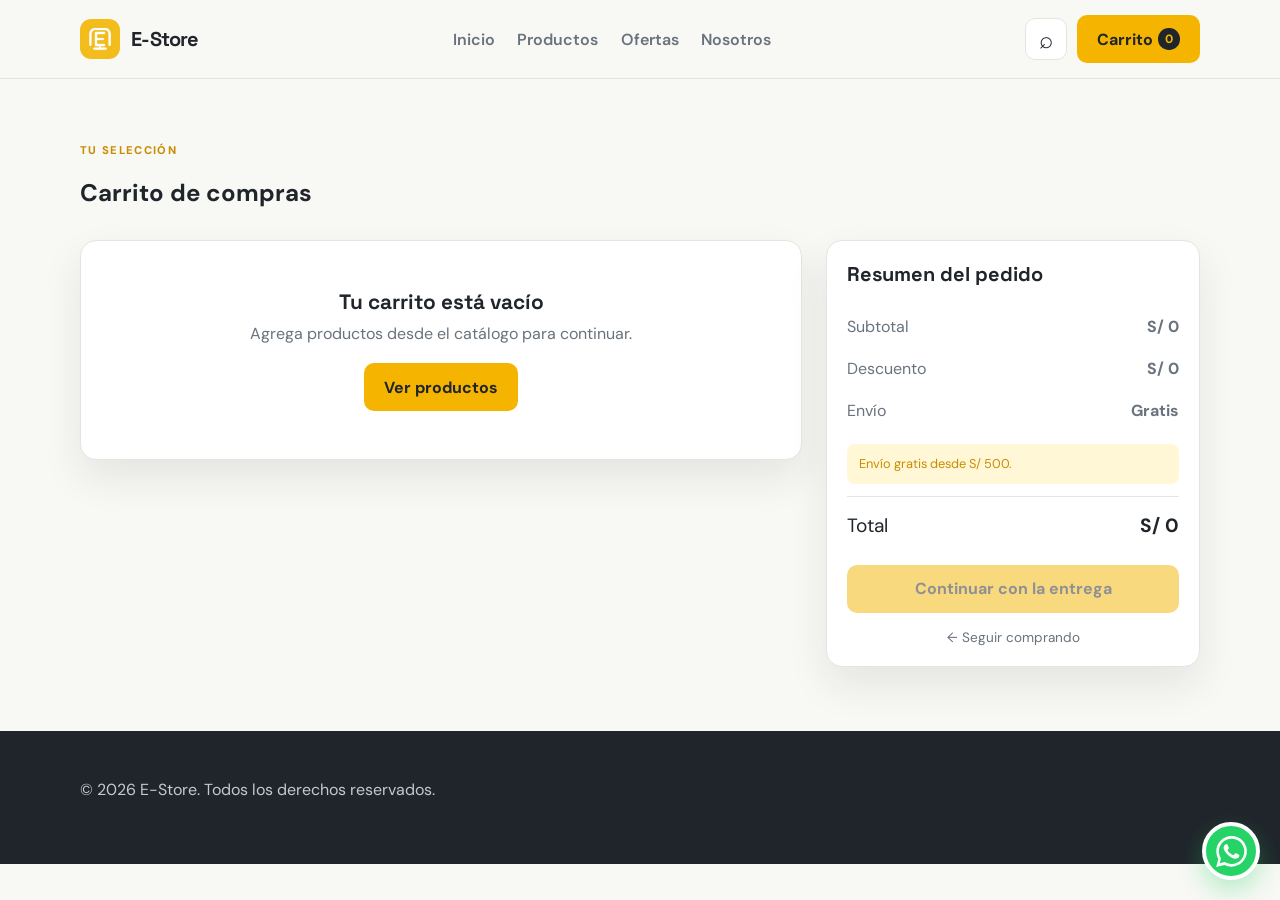
==== carrito.html @ dcfaab3a "Primera subida del proyecto ≈" ====
<!DOCTYPE html>
<html lang="es">
<head>
  <meta charset="UTF-8">
  <meta name="viewport" content="width=device-width, initial-scale=1.0">
  <title>Carrito | E-Store</title>
  <link rel="stylesheet" href="styles/styles.css">
</head>
<body>
  <header class="site-header">
    <div class="container nav">
      <a class="brand" href="index.html"><img src="assets/logo.jpg" alt="Logo de E-Store"><span>E-Store</span></a>
      <nav class="menu">
        <a href="index.html">Inicio</a><a href="productos.html">Productos</a><a href="ofertas.html">Ofertas</a><a href="nosotros.html">Nosotros</a>
      </nav>
      <div class="nav-actions">
        <a class="icon-button" href="productos.html#buscador" aria-label="Buscar productos">⌕</a>
        <a class="btn btn-primary cart-button is-active" href="carrito.html">Carrito <span>0</span></a>
      </div>
    </div>
  </header>

  <main class="page-content">
    <section class="container">
      <p class="eyebrow">Tu selección</p>
      <h1>Carrito de compras</h1>
      <div class="cart-layout">
        <div class="cart-items" id="cart-items"></div>
        <aside class="order-summary">
          <h2>Resumen del pedido</h2>
          <div class="summary-line"><span>Subtotal</span><strong id="cart-subtotal">S/ 0</strong></div>
          <div class="summary-line"><span>Descuento</span><strong id="cart-discount">S/ 0</strong></div>
          <div class="summary-line"><span>Envío</span><strong id="cart-shipping">S/ 15</strong></div>
          <p class="shipping-note">Envío gratis desde S/ 500.</p>
          <div class="summary-total"><span>Total</span><strong id="cart-total">S/ 15</strong></div>
          <a class="btn btn-primary checkout-button" id="checkout-link" href="entrega.html">Continuar con la entrega</a>
          <a class="back-link" href="productos.html">← Seguir comprando</a>
        </aside>
      </div>
    </section>
  </main>

  <footer class="site-footer"><div class="container"><p>© 2026 E-Store. Todos los derechos reservados.</p></div></footer>
  <script src="scripts/carrito.js"></script>
  <script src="scripts/whatsapp.js"></script>
</body>
</html>
---- styles/styles.css ----
@import url('https://fonts.googleapis.com/css2?family=DM+Sans:wght@400;500;600;700&family=Space+Grotesk:wght@500;600;700&display=swap');

:root { --yellow: #f5b400; --yellow-dark: #c98d00; --yellow-light: #fff7d6; --ink: #20252b; --muted: #69727d; --paper: #f8f8f5; --white: #fff; --line: #e5e5df; --shadow: 0 18px 40px rgba(32,37,43,.09); }
* { box-sizing: border-box; }
html { scroll-behavior: smooth; }
body { margin: 0; color: var(--ink); background: var(--paper); font-family: 'DM Sans', sans-serif; }
img { max-width: 100%; display: block; }
a { color: inherit; text-decoration: none; }
button { font: inherit; }
.container { width: min(1120px, calc(100% - 2rem)); margin: 0 auto; }
.site-header { position: sticky; top: 0; z-index: 20; background: rgba(248,248,245,.94); backdrop-filter: blur(12px); border-bottom: 1px solid var(--line); }
.nav { display: flex; align-items: center; justify-content: space-between; gap: 1rem; min-height: 78px; }
.brand { display: inline-flex; align-items: center; gap: .7rem; font-family: 'Space Grotesk', sans-serif; font-size: 1.25rem; font-weight: 700; letter-spacing: -.04em; }
.brand img { width: 40px; height: 40px; border-radius: 11px; object-fit: cover; }
.menu { display: flex; align-items: center; gap: 1.4rem; }
.menu a { color: var(--muted); font-weight: 600; transition: color .2s ease; }
.menu a:hover, .menu a.is-active { color: var(--ink); }
.nav-actions { display: flex; align-items: center; gap: .6rem; }
.icon-button { display: grid; width: 42px; height: 42px; place-items: center; border: 1px solid var(--line); border-radius: 10px; background: var(--white); color: var(--ink); font-size: 1.5rem; cursor: pointer; }
.btn { display: inline-flex; align-items: center; justify-content: center; border: 0; border-radius: 10px; padding: .85rem 1.25rem; font-weight: 700; cursor: pointer; transition: transform .2s ease, background .2s ease; }
.btn:hover { transform: translateY(-2px); }
.btn-primary { background: var(--yellow); color: var(--ink); }
.btn-primary:hover { background: var(--yellow-dark); }
.btn-secondary { border: 1px solid var(--line); background: var(--white); color: var(--ink); }
.cart-button span { display: inline-grid; min-width: 1.35rem; min-height: 1.35rem; margin-left: .35rem; place-items: center; border-radius: 50%; background: var(--ink); color: var(--yellow); font-size: .75rem; }
.hero { padding: 4.5rem 0 3rem; background: radial-gradient(circle at 78% 15%, rgba(245,180,0,.16), transparent 28%), var(--paper); }
.hero__grid { display: grid; grid-template-columns: 1.05fr .95fr; align-items: center; gap: 3rem; }
.eyebrow { margin: 0 0 .8rem; color: var(--yellow-dark); text-transform: uppercase; letter-spacing: .12em; font-size: .7rem; font-weight: 800; }
.hero h1 { max-width: 650px; margin: 0; font-family: 'Space Grotesk', sans-serif; font-size: clamp(2.8rem, 6vw, 5.2rem); line-height: 1.02; letter-spacing: -.05em; }
.hero h1 em { color: var(--yellow-dark); font-style: normal; }
.lead { max-width: 580px; margin: 1.1rem 0 0; color: var(--muted); font-size: 1.1rem; line-height: 1.7; }
.hero__actions { display: flex; flex-wrap: wrap; gap: .8rem; margin-top: 1.6rem; }
.hero__stats { display: flex; flex-wrap: wrap; gap: 1.5rem; padding: 0; margin: 2rem 0 0; list-style: none; }
.hero__stats li { display: flex; flex-direction: column; gap: .2rem; min-width: 110px; }
.hero__stats strong { font-size: 1.2rem; }
.hero__stats span { color: var(--muted); font-size: .85rem; }
.hero__visual { position: relative; padding: .65rem; border: 1px solid var(--line); border-radius: 18px; background: var(--ink); box-shadow: var(--shadow); transform: rotate(1.5deg); }
.hero__visual img { width: 100%; min-height: 310px; object-fit: cover; border-radius: 12px; }
.hero__label, .hero__caption { position: absolute; z-index: 1; }
.hero__label { top: 1.3rem; left: 1.3rem; padding: .45rem .7rem; border-radius: 999px; background: var(--yellow); color: var(--ink); font-size: .72rem; font-weight: 700; }
.hero__caption { right: 1.3rem; bottom: 1.3rem; display: grid; gap: .2rem; padding: .8rem 1rem; border-radius: 10px; background: rgba(32,37,43,.9); color: var(--white); }
.hero__caption span { color: var(--yellow); font-size: .8rem; }
.volume-discounts { display: grid; grid-template-columns: 1.2fr 2fr auto; align-items: center; gap: 1.5rem; margin-top: 1rem; padding: 1.4rem 1.5rem; border: 1px solid var(--line); border-radius: 16px; background: var(--yellow-light); }
.volume-discounts__intro h2 { margin: 0 0 .35rem; font-family: 'Space Grotesk', sans-serif; font-size: 1.45rem; }
.volume-discounts__intro p:last-child { max-width: 390px; margin: 0; color: var(--muted); line-height: 1.5; font-size: .9rem; }
.volume-discounts__rates { display: grid; grid-template-columns: repeat(5, minmax(70px, 1fr)); gap: .55rem; }
.volume-discounts__rates div { display: grid; gap: .15rem; padding: .75rem .55rem; border: 1px solid rgba(201,141,0,.28); border-radius: 10px; background: var(--white); text-align: center; }
.volume-discounts__rates strong { color: var(--yellow-dark); font-family: 'Space Grotesk', sans-serif; font-size: 1.35rem; }
.volume-discounts__rates span { color: var(--muted); font-size: .68rem; }
.categories, .products { padding: 2rem 0; }
.section-heading { margin-bottom: 1.5rem; }
.section-heading h2 { margin: 0; font-family: 'Space Grotesk', sans-serif; font-size: clamp(2rem, 4vw, 2.5rem); }
.category-bar { display: flex; gap: .65rem; overflow-x: auto; padding: .35rem 0 1rem; scrollbar-width: thin; }
.category-bar a { flex: 0 0 auto; padding: .75rem 1rem; border: 1px solid var(--line); border-radius: 999px; background: var(--white); color: var(--muted); font-size: .9rem; font-weight: 600; transition: .2s ease; }
.category-bar a:hover { border-color: var(--yellow); color: var(--ink); transform: translateY(-2px); }
.category-bar a.is-selected { border-color: var(--yellow); background: var(--yellow-light); color: var(--ink); }
.catalog-toolbar { display: flex; align-items: center; gap: .8rem; margin: 1.8rem 0 .7rem; }
.search-box { display: flex; flex: 1; align-items: center; gap: .6rem; padding: 0 .95rem; border: 1px solid var(--line); border-radius: 10px; background: var(--white); color: var(--muted); }
.search-box input { width: 100%; padding: .9rem 0; border: 0; outline: 0; background: transparent; color: var(--ink); font: inherit; }
.select-box { display: flex; align-items: center; gap: .6rem; padding: .25rem .7rem .25rem .9rem; border: 1px solid var(--line); border-radius: 10px; background: var(--white); color: var(--muted); font-size: .85rem; }
.select-box select { padding: .65rem 0; border: 0; outline: 0; background: var(--white); color: var(--ink); font: inherit; font-weight: 600; }
.catalog-status { min-height: 1.3rem; margin: 0 0 1rem; color: var(--muted); font-size: .9rem; }
.stock { font-size: .76rem; font-weight: 700; white-space: nowrap; }
.stock-good { color: #18744d; }
.stock-medium { color: #b47600; }
.stock-low { color: #c85328; }
.product-card[hidden] { display: none; }
.product-grid { display: grid; grid-template-columns: repeat(3, minmax(0, 1fr)); gap: 1.25rem; }
.product-card { position: relative; overflow: hidden; border: 1px solid var(--line); border-radius: 16px; background: var(--white); box-shadow: var(--shadow); transition: transform .2s ease, box-shadow .2s ease; }
.product-card:hover { transform: translateY(-5px); box-shadow: 0 20px 34px rgba(32,37,43,.14); }
.product-card img { width: 100%; height: 220px; object-fit: cover; background: var(--yellow-light); }
.product-card__content { padding: 1.1rem 1rem 1.3rem; }
.product-card__content h3 { min-height: 2.9rem; margin: 0; font-size: 1.15rem; }
.product-card__content p { margin: .5rem 0 1rem; color: var(--muted); line-height: 1.55; }
.product-meta { display: flex; flex-wrap: wrap; align-items: center; justify-content: space-between; gap: .75rem; }
.product-meta strong { font-size: 1.2rem; }
.product-meta span { color: #e6a400; letter-spacing: .08em; }
.product-button { width: 100%; margin-top: 1rem; padding: .72rem 1rem; font-size: .85rem; }
.badge { position: absolute; top: 1rem; left: 1rem; z-index: 1; padding: .45rem .7rem; border-radius: 999px; background: #e4f5ec; color: #18744d; font-size: .76rem; font-weight: 700; }
.badge-sale { background: #fff0e9; color: #c85328; }
.promo { margin: 1rem auto 3rem; padding: 2.5rem; border-radius: 18px; background: var(--ink); color: var(--white); box-shadow: var(--shadow); }
.promo__content { max-width: 620px; }
.promo h2 { margin: 0 0 .75rem; font-family: 'Space Grotesk', sans-serif; font-size: clamp(2rem, 4vw, 3rem); }
.promo p { margin: 0 0 1.25rem; color: rgba(255,255,255,.72); }
.page-content { padding: 4rem 0; }
.product-detail__back { margin: 0 0 1.5rem; text-align: left; }
.product-detail__grid { display: grid; grid-template-columns: minmax(0, 1fr) minmax(0, 1fr); gap: 3rem; align-items: center; }
.product-detail__visual { overflow: hidden; min-height: 390px; border-radius: 18px; background: var(--yellow-light); box-shadow: var(--shadow); }
.product-detail__visual img { width: 100%; height: 390px; object-fit: cover; }
.product-detail__content h1 { margin: 0; font-family: 'Space Grotesk', sans-serif; font-size: clamp(2rem, 4vw, 3.6rem); line-height: 1.05; }
.product-detail__brand { margin: .8rem 0; color: var(--muted); font-weight: 700; }
.product-detail__description { max-width: 560px; margin: 1rem 0; color: var(--muted); font-size: 1.05rem; line-height: 1.7; }
.product-detail__price { display: block; margin: 1.3rem 0 .75rem; font-family: 'Space Grotesk', sans-serif; font-size: 1.8rem; }
.product-detail__discount { width: fit-content; margin-bottom: 1.25rem; padding: .65rem .8rem; border-radius: 9px; background: var(--yellow-light); color: var(--yellow-dark); font-size: .85rem; font-weight: 700; }
.discount-detail { margin-top: 3rem; padding: 1.5rem; border-radius: 16px; background: var(--ink); color: var(--white); }
.discount-detail h2 { margin: 0 0 .5rem; font-family: 'Space Grotesk', sans-serif; }
.discount-detail > p:not(.eyebrow) { margin: 0 0 1rem; color: rgba(255,255,255,.72); }
.discount-detail__rates { display: flex; flex-wrap: wrap; gap: .65rem; }
.discount-detail__rates span { padding: .6rem .75rem; border: 1px solid rgba(255,255,255,.2); border-radius: 8px; color: rgba(255,255,255,.78); font-size: .85rem; }
.discount-detail__rates strong { margin-left: .35rem; color: var(--yellow); }
.related-products { padding: 3rem 0 1rem; }
.product-detail-link { display: block; margin-top: .7rem; color: var(--yellow-dark); font-size: .85rem; font-weight: 700; text-align: center; }
.cart-layout, .delivery-layout { display: grid; grid-template-columns: minmax(0, 1.45fr) minmax(280px, .75fr); gap: 1.5rem; margin-top: 2rem; align-items: start; }
.cart-items, .delivery-form, .order-summary { border: 1px solid var(--line); border-radius: 16px; background: var(--white); box-shadow: var(--shadow); }
.cart-item { display: grid; grid-template-columns: 86px 1fr auto auto auto; gap: 1rem; align-items: center; padding: 1rem; border-bottom: 1px solid var(--line); }
.cart-item:last-child { border-bottom: 0; }
.cart-item img { width: 86px; height: 86px; border-radius: 10px; object-fit: cover; background: var(--yellow-light); }
.cart-item__info h2 { margin: 0 0 .35rem; font-size: 1rem; }
.cart-item__info p { margin: 0 0 .35rem; color: var(--muted); font-size: .85rem; }
.cart-item__total { white-space: nowrap; }
.quantity-control { display: flex; align-items: center; gap: .7rem; padding: .35rem; border: 1px solid var(--line); border-radius: 8px; }
.quantity-control button { width: 25px; height: 25px; border: 0; border-radius: 6px; background: var(--yellow-light); color: var(--ink); cursor: pointer; font-weight: 700; }
.remove-button { border: 0; background: transparent; color: #c85328; cursor: pointer; font-size: .8rem; }
.order-summary { padding: 1.25rem; }
.order-summary h2 { margin: 0 0 1.2rem; font-family: 'Space Grotesk', sans-serif; font-size: 1.25rem; }
.summary-line, .summary-total { display: flex; justify-content: space-between; gap: 1rem; padding: .65rem 0; }
.summary-line { color: var(--muted); }
.summary-total { margin-top: .5rem; padding-top: 1rem; border-top: 1px solid var(--line); font-size: 1.2rem; }
.shipping-note { padding: .7rem; border-radius: 8px; background: var(--yellow-light); color: var(--yellow-dark); font-size: .8rem; }
.checkout-button { width: 100%; margin-top: 1rem; }
.checkout-button.is-disabled { opacity: .5; pointer-events: none; }
.back-link { display: block; margin-top: 1rem; color: var(--muted); text-align: center; font-size: .85rem; }
.empty-cart { padding: 3rem 1rem; text-align: center; }
.empty-cart strong { font-family: 'Space Grotesk', sans-serif; font-size: 1.3rem; }
.empty-cart p { margin: .5rem 0 1.2rem; color: var(--muted); }
.delivery-form { padding: 1.5rem; }
.delivery-form fieldset { padding: 0 0 1.35rem; margin: 0 0 1.35rem; border: 0; border-bottom: 1px solid var(--line); }
.delivery-form legend { margin-bottom: 1rem; font-family: 'Space Grotesk', sans-serif; font-weight: 700; }
.form-grid { display: grid; grid-template-columns: 1fr 1fr; gap: 1rem; }
.delivery-form label { display: grid; gap: .4rem; color: var(--muted); font-size: .85rem; font-weight: 600; }
.delivery-form input { width: 100%; padding: .8rem; border: 1px solid var(--line); border-radius: 8px; outline-color: var(--yellow); color: var(--ink); font: inherit; }
.form-wide { grid-column: 1 / -1; }
.schedule-options { display: grid; grid-template-columns: repeat(3, 1fr); gap: .7rem; }
.schedule-options label { position: relative; display: block; }
.schedule-options input { position: absolute; opacity: 0; }
.schedule-options span { display: block; padding: .85rem; border: 1px solid var(--line); border-radius: 9px; color: var(--ink); text-align: center; font-size: .8rem; cursor: pointer; }
.schedule-options input:checked + span { border-color: var(--yellow); background: var(--yellow-light); }
.schedule-options strong { display: block; font-size: .75rem; }
.form-success { display: none; margin: 1rem 0 0; color: #18744d; font-size: .9rem; }
.form-success.is-visible { display: block; }
.delivery-item { display: flex; justify-content: space-between; gap: .7rem; margin: 0; padding: .6rem 0; border-bottom: 1px solid var(--line); color: var(--muted); font-size: .82rem; }
.delivery-item strong { color: var(--ink); white-space: nowrap; }
.empty-summary { color: var(--muted); font-size: .85rem; }
.quantity-modal[hidden] { display: none; }
.quantity-modal { position: fixed; inset: 0; z-index: 50; display: grid; place-items: center; padding: 1rem; }
.quantity-modal__backdrop { position: absolute; inset: 0; background: rgba(32,37,43,.58); }
.quantity-modal__dialog { position: relative; width: min(420px, 100%); padding: 1.5rem; border: 1px solid var(--line); border-radius: 16px; background: var(--white); box-shadow: 0 24px 60px rgba(32,37,43,.24); }
.quantity-modal__close { position: absolute; top: .75rem; right: .85rem; width: 2rem; height: 2rem; border: 0; border-radius: 50%; background: var(--yellow-light); color: var(--ink); font-size: 1.4rem; line-height: 1; cursor: pointer; }
.quantity-modal__dialog h2 { margin: 0; padding-right: 2rem; font-family: 'Space Grotesk', sans-serif; font-size: 1.5rem; }
.quantity-modal__product { margin: .5rem 0 1.25rem; color: var(--muted); font-weight: 600; }
.quantity-modal__label { display: block; margin-bottom: .4rem; color: var(--muted); font-size: .85rem; font-weight: 700; }
.quantity-modal__dialog input { width: 100%; padding: .85rem; border: 1px solid var(--line); border-radius: 8px; outline-color: var(--yellow); color: var(--ink); font: inherit; }
.quantity-modal__stock { margin: .5rem 0 0; color: var(--muted); font-size: .8rem; }
.quantity-modal__actions { display: flex; justify-content: flex-end; gap: .7rem; margin-top: 1.3rem; }
.quantity-modal__actions .btn { padding: .7rem 1rem; }
.old-price { color: var(--muted); text-decoration: line-through; }
.site-footer { padding: 2rem 0 3rem; background: var(--ink); color: rgba(255,255,255,.75); }
.footer-grid { display: grid; grid-template-columns: 1.2fr .8fr .9fr; gap: 2rem; }
.brand--footer { color: var(--white); margin-bottom: .75rem; }
.site-footer h4 { margin: 0 0 .9rem; color: var(--white); }
.site-footer ul { display: grid; gap: .5rem; padding: 0; margin: 0; list-style: none; }
.site-footer a { color: rgba(255,255,255,.75); }
.whatsapp-advisor { position: fixed; right: 1.25rem; bottom: 1.25rem; z-index: 30; display: flex; align-items: center; gap: .7rem; color: #fff; }
.whatsapp-advisor__label { padding: .65rem .8rem; border-radius: 9px; background: var(--ink); box-shadow: 0 8px 22px rgba(32,37,43,.18); font-size: .8rem; font-weight: 700; opacity: 0; transform: translateX(.5rem); transition: opacity .2s ease, transform .2s ease; }
.whatsapp-advisor:hover .whatsapp-advisor__label, .whatsapp-advisor:focus-visible .whatsapp-advisor__label { opacity: 1; transform: translateX(0); }
.whatsapp-advisor__icon { display: grid; width: 58px; height: 58px; place-items: center; border: 4px solid var(--white); border-radius: 50%; background: #25d366; box-shadow: 0 10px 24px rgba(37,211,102,.32); transition: transform .2s ease; }
.whatsapp-advisor:hover .whatsapp-advisor__icon { transform: scale(1.08); }
.whatsapp-advisor__icon svg { width: 31px; height: 31px; fill: #fff; }
@media (max-width: 1100px) { .product-grid { grid-template-columns: repeat(2, minmax(0, 1fr)); } .catalog-toolbar { flex-wrap: wrap; } .catalog-toolbar .search-box { flex: 1 1 100%; } }
@media (max-width: 900px) { .hero__grid { grid-template-columns: 1fr; } .volume-discounts { grid-template-columns: 1fr; } .volume-discounts__intro p:last-child { max-width: none; } .volume-discounts__rates { max-width: 620px; } .product-detail__grid { grid-template-columns: 1fr; gap: 1.5rem; } .product-detail__visual, .product-detail__visual img { min-height: 260px; height: 260px; } .footer-grid { grid-template-columns: 1.2fr .8fr; } .cart-layout, .delivery-layout { grid-template-columns: 1fr; } }
@media (max-width: 680px) { .nav { min-height: 68px; flex-wrap: wrap; padding: .65rem 0; } .brand { font-size: 1.1rem; } .nav-actions { margin-left: auto; } .menu { order: 3; width: 100%; justify-content: flex-start; gap: 1rem; overflow-x: auto; padding-bottom: .2rem; } .menu a { flex: 0 0 auto; font-size: .82rem; } .cart-button { padding: .75rem .8rem; } .product-grid, .footer-grid { grid-template-columns: 1fr; } .hero { padding-top: 3rem; } .hero h1 { font-size: clamp(2.35rem, 12vw, 3.6rem); } .hero__visual { transform: none; } .hero__visual img { min-height: 220px; } .promo { padding: 1.7rem; } .volume-discounts { padding: 1.1rem; } .volume-discounts__rates { grid-template-columns: repeat(2, minmax(0, 1fr)); } .catalog-toolbar { align-items: stretch; flex-direction: column; } .select-box { justify-content: space-between; } .product-detail__content h1 { font-size: 2.2rem; } .discount-detail { padding: 1.2rem; } .cart-item { grid-template-columns: 64px 1fr auto; gap: .65rem; padding: .8rem; } .cart-item img { width: 64px; height: 64px; } .cart-item__total { grid-column: 2; } .remove-button { grid-column: 3; grid-row: 2; } .quantity-control { grid-column: 1 / -1; justify-content: center; } .form-grid, .schedule-options { grid-template-columns: 1fr; } .form-wide { grid-column: auto; } .quantity-modal__actions { flex-direction: column-reverse; } .quantity-modal__actions .btn { width: 100%; } .whatsapp-advisor { right: .8rem; bottom: .8rem; } .whatsapp-advisor__label { display: none; } }
@media (max-width: 380px) { .container { width: min(100% - 1rem, 1120px); } .brand span { display: none; } .nav-actions .icon-button { display: none; } .hero__actions .btn { width: 100%; } .volume-discounts__rates { grid-template-columns: 1fr; } .product-card__content { padding: 1rem .8rem 1.1rem; } }
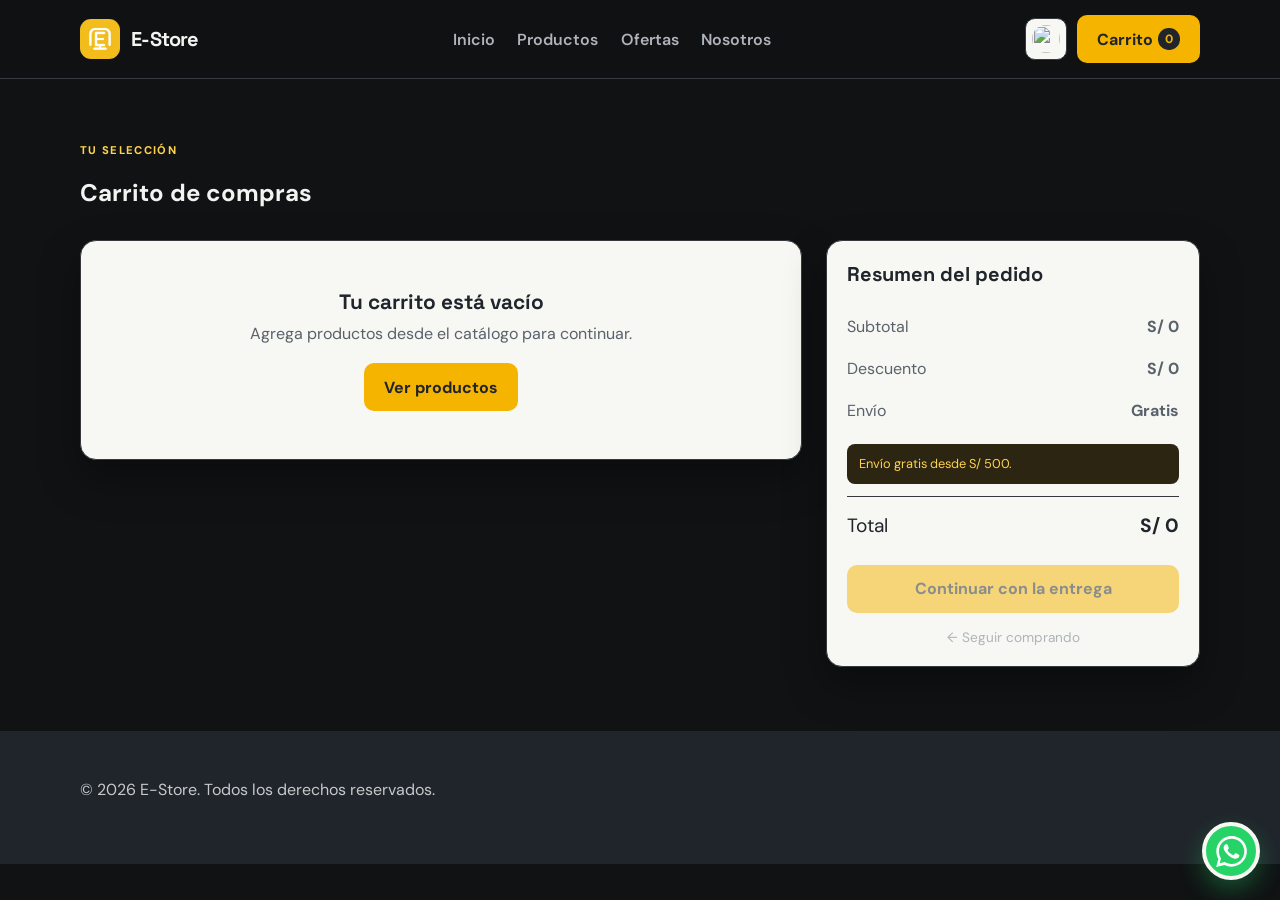
==== commit f9a8a5fe: "nuevo diseño inicio" ====
--- a/carrito.html
+++ b/carrito.html
@@ -14,7 +14,7 @@
         <a href="index.html">Inicio</a><a href="productos.html">Productos</a><a href="ofertas.html">Ofertas</a><a href="nosotros.html">Nosotros</a>
       </nav>
       <div class="nav-actions">
-        <a class="icon-button" href="productos.html#buscador" aria-label="Buscar productos">⌕</a>
+        <button class="icon-button" type="button" data-header-search-toggle aria-label="Buscar productos" aria-expanded="false">⌕</button>
         <a class="btn btn-primary cart-button is-active" href="carrito.html">Carrito <span>0</span></a>
       </div>
     </div>
@@ -42,6 +42,8 @@
 
   <footer class="site-footer"><div class="container"><p>© 2026 E-Store. Todos los derechos reservados.</p></div></footer>
   <script src="scripts/carrito.js"></script>
+  <script src="scripts/product-images.js"></script>
+  <script src="scripts/header-search.js"></script>
   <script src="scripts/whatsapp.js"></script>
 </body>
 </html>
--- a/styles/styles.css
+++ b/styles/styles.css
@@ -1,22 +1,48 @@
 @import url('https://fonts.googleapis.com/css2?family=DM+Sans:wght@400;500;600;700&family=Space+Grotesk:wght@500;600;700&display=swap');
 
-:root { --yellow: #f5b400; --yellow-dark: #c98d00; --yellow-light: #fff7d6; --ink: #20252b; --muted: #69727d; --paper: #f8f8f5; --white: #fff; --line: #e5e5df; --shadow: 0 18px 40px rgba(32,37,43,.09); }
+@property --shade-radius {
+	syntax: '<length>';
+	inherits: false;
+	initial-value: 0px;
+}
+
+:root { --yellow: #f5b400; --yellow-dark: #ffd24d; --yellow-contrast: #805b00; --yellow-light: #2b2511; --ink: #20252b; --text: #f3f4f1; --muted: #aeb4ba; --paper: #101214; --surface: #1b1e22; --white: #f7f7f3; --line: #363a40; --shadow: 0 18px 40px rgba(0,0,0,.34); }
 * { box-sizing: border-box; }
 html { scroll-behavior: smooth; }
-body { margin: 0; color: var(--ink); background: var(--paper); font-family: 'DM Sans', sans-serif; }
+body { margin: 0; color: var(--text); background: var(--paper); font-family: 'DM Sans', sans-serif; }
 img { max-width: 100%; display: block; }
 a { color: inherit; text-decoration: none; }
 button { font: inherit; }
 .container { width: min(1120px, calc(100% - 2rem)); margin: 0 auto; }
-.site-header { position: sticky; top: 0; z-index: 20; background: rgba(248,248,245,.94); backdrop-filter: blur(12px); border-bottom: 1px solid var(--line); }
+.site-header { position: sticky; top: 0; z-index: 20; background: rgba(16,18,20,.94); backdrop-filter: blur(12px); border-bottom: 1px solid var(--line); }
 .nav { display: flex; align-items: center; justify-content: space-between; gap: 1rem; min-height: 78px; }
 .brand { display: inline-flex; align-items: center; gap: .7rem; font-family: 'Space Grotesk', sans-serif; font-size: 1.25rem; font-weight: 700; letter-spacing: -.04em; }
 .brand img { width: 40px; height: 40px; border-radius: 11px; object-fit: cover; }
 .menu { display: flex; align-items: center; gap: 1.4rem; }
 .menu a { color: var(--muted); font-weight: 600; transition: color .2s ease; }
-.menu a:hover, .menu a.is-active { color: var(--ink); }
-.nav-actions { display: flex; align-items: center; gap: .6rem; }
+.menu a:hover, .menu a.is-active { color: var(--text); }
+.nav-actions { position: relative; display: flex; align-items: center; gap: .6rem; }
 .icon-button { display: grid; width: 42px; height: 42px; place-items: center; border: 1px solid var(--line); border-radius: 10px; background: var(--white); color: var(--ink); font-size: 1.5rem; cursor: pointer; }
+.icon-button img { width: 28px; height: 28px; border-radius: 50%; object-fit: cover; }
+.icon-button:hover { border-color: var(--yellow); background: var(--yellow); }
+.header-search { position: absolute; top: calc(100% + .7rem); right: 0; z-index: 40; display: grid; gap: .65rem; width: min(420px, calc(100vw - 2rem)); padding: .8rem; border: 1px solid var(--line); border-radius: 12px; background: var(--surface); color: var(--text); box-shadow: 0 18px 44px rgba(0,0,0,.45); }
+.header-search[hidden] { display: none; }
+.header-search__top { display: flex; align-items: center; gap: .5rem; }
+.header-search__field { display: flex; flex: 1; align-items: center; gap: .55rem; min-width: 0; padding: 0 .75rem; border: 1px solid var(--line); border-radius: 8px; background: var(--white); color: #59616a; }
+.header-search-icon { width: 28px; height: 28px; flex: 0 0 auto; border-radius: 50%; object-fit: cover; }
+.header-search-icon--field { width: 23px; height: 23px; }
+.header-search__input { width: 100%; min-width: 0; padding: .75rem 0; border: 0; outline: 0; background: transparent; color: var(--ink); font: inherit; }
+.header-search__input:focus-visible { outline: 0; }
+.header-search__close { width: 36px; height: 36px; border: 1px solid var(--line); border-radius: 8px; background: transparent; color: var(--text); font-size: 1.4rem; line-height: 1; cursor: pointer; }
+.header-search__close:hover { border-color: var(--yellow); color: var(--yellow-dark); }
+.header-search__results { display: grid; gap: .25rem; max-height: min(60vh, 28rem); overflow-y: auto; }
+.header-search__message { margin: 0; padding: .75rem .5rem; color: var(--muted); font-size: .85rem; }
+.header-search__result { display: grid; grid-template-columns: 56px minmax(0, 1fr); align-items: center; gap: .7rem; min-width: 0; padding: .45rem; border-radius: 8px; color: var(--text); transition: background .15s ease; }
+.header-search__result:hover, .header-search__result:focus-visible { outline: 0; background: var(--yellow-light); }
+.header-search__result img { width: 56px; height: 48px; border-radius: 6px; background: var(--white); object-fit: contain; }
+.header-search__result-info { display: grid; gap: .2rem; min-width: 0; }
+.header-search__result-info strong { overflow: hidden; font-size: .85rem; text-overflow: ellipsis; white-space: nowrap; }
+.header-search__result-info > span { color: var(--muted); font-size: .75rem; }
 .btn { display: inline-flex; align-items: center; justify-content: center; border: 0; border-radius: 10px; padding: .85rem 1.25rem; font-weight: 700; cursor: pointer; transition: transform .2s ease, background .2s ease; }
 .btn:hover { transform: translateY(-2px); }
 .btn-primary { background: var(--yellow); color: var(--ink); }
@@ -34,47 +60,52 @@
 .hero__stats li { display: flex; flex-direction: column; gap: .2rem; min-width: 110px; }
 .hero__stats strong { font-size: 1.2rem; }
 .hero__stats span { color: var(--muted); font-size: .85rem; }
-.hero__visual { position: relative; padding: .65rem; border: 1px solid var(--line); border-radius: 18px; background: var(--ink); box-shadow: var(--shadow); transform: rotate(1.5deg); }
+.hero__visual { position: relative; padding: .65rem; border: 1px solid var(--line); border-radius: 18px; background: var(--surface); box-shadow: var(--shadow); transform: rotate(1.5deg); }
 .hero__visual img { width: 100%; min-height: 310px; object-fit: cover; border-radius: 12px; }
 .hero__label, .hero__caption { position: absolute; z-index: 1; }
 .hero__label { top: 1.3rem; left: 1.3rem; padding: .45rem .7rem; border-radius: 999px; background: var(--yellow); color: var(--ink); font-size: .72rem; font-weight: 700; }
-.hero__caption { right: 1.3rem; bottom: 1.3rem; display: grid; gap: .2rem; padding: .8rem 1rem; border-radius: 10px; background: rgba(32,37,43,.9); color: var(--white); }
+.hero__caption { right: 1.3rem; bottom: 1.3rem; display: grid; gap: .2rem; padding: .8rem 1rem; border-radius: 10px; background: rgba(16,18,20,.94); color: var(--white); }
 .hero__caption span { color: var(--yellow); font-size: .8rem; }
-.volume-discounts { display: grid; grid-template-columns: 1.2fr 2fr auto; align-items: center; gap: 1.5rem; margin-top: 1rem; padding: 1.4rem 1.5rem; border: 1px solid var(--line); border-radius: 16px; background: var(--yellow-light); }
+.volume-discounts { position: relative; isolation: isolate; display: grid; grid-template-columns: 1.2fr 2fr auto; align-items: center; gap: 1.5rem; margin-top: 1rem; padding: 1.4rem 1.5rem; border: 1px solid var(--line); border-radius: 16px; background: var(--yellow-light); --shade-radius: 0px; }
+.volume-discounts::before { position: absolute; inset: 0; z-index: -1; border-radius: inherit; background: radial-gradient(circle var(--shade-radius) at var(--pointer-x, 50%) var(--pointer-y, 50%), rgba(32,37,43,.18), transparent); content: ''; pointer-events: none; transition: --shade-radius .45s ease; }
+.volume-discounts.is-pointer-active { --shade-radius: 150vmax; }
 .volume-discounts__intro h2 { margin: 0 0 .35rem; font-family: 'Space Grotesk', sans-serif; font-size: 1.45rem; }
 .volume-discounts__intro p:last-child { max-width: 390px; margin: 0; color: var(--muted); line-height: 1.5; font-size: .9rem; }
 .volume-discounts__rates { display: grid; grid-template-columns: repeat(5, minmax(70px, 1fr)); gap: .55rem; }
-.volume-discounts__rates div { display: grid; gap: .15rem; padding: .75rem .55rem; border: 1px solid rgba(201,141,0,.28); border-radius: 10px; background: var(--white); text-align: center; }
-.volume-discounts__rates strong { color: var(--yellow-dark); font-family: 'Space Grotesk', sans-serif; font-size: 1.35rem; }
-.volume-discounts__rates span { color: var(--muted); font-size: .68rem; }
+.volume-discounts__rates div { display: grid; gap: .15rem; padding: .75rem .55rem; border: 1px solid rgba(201,141,0,.45); border-radius: 10px; background: var(--white); color: var(--ink); text-align: center; transition: transform .2s ease; }
+.volume-discounts__rates div:hover { transform: scale(1.06); }
+.volume-discounts__rates strong { color: var(--yellow-contrast); font-family: 'Space Grotesk', sans-serif; font-size: 1.35rem; }
+.volume-discounts__rates span { color: #59616a; font-size: .68rem; }
 .categories, .products { padding: 2rem 0; }
 .section-heading { margin-bottom: 1.5rem; }
 .section-heading h2 { margin: 0; font-family: 'Space Grotesk', sans-serif; font-size: clamp(2rem, 4vw, 2.5rem); }
 .category-bar { display: flex; gap: .65rem; overflow-x: auto; padding: .35rem 0 1rem; scrollbar-width: thin; }
-.category-bar a { flex: 0 0 auto; padding: .75rem 1rem; border: 1px solid var(--line); border-radius: 999px; background: var(--white); color: var(--muted); font-size: .9rem; font-weight: 600; transition: .2s ease; }
-.category-bar a:hover { border-color: var(--yellow); color: var(--ink); transform: translateY(-2px); }
-.category-bar a.is-selected { border-color: var(--yellow); background: var(--yellow-light); color: var(--ink); }
+.category-bar a { flex: 0 0 auto; padding: .75rem 1rem; border: 1px solid var(--line); border-radius: 999px; background: var(--surface); color: var(--muted); font-size: .9rem; font-weight: 600; transition: .2s ease; }
+.category-bar a:hover { border-color: var(--yellow); color: var(--text); transform: translateY(-2px); }
+.category-bar a.is-selected { border-color: var(--yellow); background: var(--yellow-light); color: var(--text); }
 .catalog-toolbar { display: flex; align-items: center; gap: .8rem; margin: 1.8rem 0 .7rem; }
-.search-box { display: flex; flex: 1; align-items: center; gap: .6rem; padding: 0 .95rem; border: 1px solid var(--line); border-radius: 10px; background: var(--white); color: var(--muted); }
+.search-box { display: flex; flex: 1; align-items: center; gap: .6rem; padding: 0 .95rem; border: 1px solid var(--line); border-radius: 10px; background: var(--white); color: #59616a; }
+.search-box img { width: 24px; height: 24px; flex: 0 0 auto; border-radius: 50%; object-fit: cover; }
 .search-box input { width: 100%; padding: .9rem 0; border: 0; outline: 0; background: transparent; color: var(--ink); font: inherit; }
-.select-box { display: flex; align-items: center; gap: .6rem; padding: .25rem .7rem .25rem .9rem; border: 1px solid var(--line); border-radius: 10px; background: var(--white); color: var(--muted); font-size: .85rem; }
+.select-box { display: flex; align-items: center; gap: .6rem; padding: .25rem .7rem .25rem .9rem; border: 1px solid var(--line); border-radius: 10px; background: var(--white); color: #59616a; font-size: .85rem; }
 .select-box select { padding: .65rem 0; border: 0; outline: 0; background: var(--white); color: var(--ink); font: inherit; font-weight: 600; }
 .catalog-status { min-height: 1.3rem; margin: 0 0 1rem; color: var(--muted); font-size: .9rem; }
 .stock { font-size: .76rem; font-weight: 700; white-space: nowrap; }
 .stock-good { color: #18744d; }
 .stock-medium { color: #b47600; }
-.stock-low { color: #c85328; }
 .product-card[hidden] { display: none; }
 .product-grid { display: grid; grid-template-columns: repeat(3, minmax(0, 1fr)); gap: 1.25rem; }
-.product-card { position: relative; overflow: hidden; border: 1px solid var(--line); border-radius: 16px; background: var(--white); box-shadow: var(--shadow); transition: transform .2s ease, box-shadow .2s ease; }
-.product-card:hover { transform: translateY(-5px); box-shadow: 0 20px 34px rgba(32,37,43,.14); }
-.product-card img { width: 100%; height: 220px; object-fit: cover; background: var(--yellow-light); }
-.product-card__content { padding: 1.1rem 1rem 1.3rem; }
+.product-card { position: relative; display: flex; flex-direction: column; overflow: hidden; border: 1px solid var(--line); border-radius: 16px; background: var(--white); color: var(--ink); box-shadow: var(--shadow); transition: transform .2s ease, box-shadow .2s ease; }
+.product-card:hover { z-index: 5; overflow: visible; transform: translateY(-5px); box-shadow: 0 20px 34px rgba(32,37,43,.14); }
+.product-card img { position: relative; z-index: 1; flex: none; width: 100%; height: 220px; padding: 1rem; border-radius: 16px 16px 0 0; background: #fff; object-fit: contain; transition: transform .25s ease, box-shadow .25s ease, border-radius .25s ease; }
+.product-card img:hover { z-index: 2; border-radius: 16px; box-shadow: 0 18px 40px rgba(0,0,0,.35); transform: scale(1.25); }
+.product-card__content { display: flex; flex: 1; flex-direction: column; padding: 1.1rem 1rem 1.3rem; }
+.product-card__content .product-meta { margin-top: auto; }
 .product-card__content h3 { min-height: 2.9rem; margin: 0; font-size: 1.15rem; }
-.product-card__content p { margin: .5rem 0 1rem; color: var(--muted); line-height: 1.55; }
+.product-card__content p { margin: .5rem 0 1rem; color: #59616a; line-height: 1.55; }
 .product-meta { display: flex; flex-wrap: wrap; align-items: center; justify-content: space-between; gap: .75rem; }
 .product-meta strong { font-size: 1.2rem; }
-.product-meta span { color: #e6a400; letter-spacing: .08em; }
+.product-meta span { color: var(--yellow-contrast); letter-spacing: .08em; }
 .product-button { width: 100%; margin-top: 1rem; padding: .72rem 1rem; font-size: .85rem; }
 .badge { position: absolute; top: 1rem; left: 1rem; z-index: 1; padding: .45rem .7rem; border-radius: 999px; background: #e4f5ec; color: #18744d; font-size: .76rem; font-weight: 700; }
 .badge-sale { background: #fff0e9; color: #c85328; }
@@ -82,16 +113,46 @@
 .promo__content { max-width: 620px; }
 .promo h2 { margin: 0 0 .75rem; font-family: 'Space Grotesk', sans-serif; font-size: clamp(2rem, 4vw, 3rem); }
 .promo p { margin: 0 0 1.25rem; color: rgba(255,255,255,.72); }
+.offers-roulette { margin: 2.5rem 0 1rem; }
+.offers-roulette__heading { display: flex; align-items: end; justify-content: space-between; gap: 1rem; margin-bottom: 1rem; }
+.offers-roulette__heading .eyebrow { margin-bottom: .35rem; }
+.offers-roulette__heading h2 { margin: 0; font-family: 'Space Grotesk', sans-serif; font-size: 1.6rem; }
+.offers-roulette__toggle { gap: .45rem; min-width: 118px; padding: .65rem .85rem; }
+.offers-roulette__toggle[aria-pressed="true"] { border-color: var(--yellow); background: var(--yellow); }
+.offers-roulette__toggle [data-toggle-icon] { font-size: 1.1rem; }
+.offers-roulette__viewport { overflow: hidden; padding: .4rem 0 1.25rem; }
+.offers-roulette__viewport:focus-visible { outline: 2px solid var(--yellow); outline-offset: 3px; }
+.offers-roulette__track { display: flex; width: max-content; animation: offers-roulette-scroll 62s linear infinite; }
+.offers-roulette__viewport:hover .offers-roulette__track, .offers-roulette__viewport:focus-within .offers-roulette__track, .offers-roulette__viewport.is-paused .offers-roulette__track { animation-play-state: paused; }
+.offers-roulette__group { display: flex; flex: 0 0 auto; gap: 1rem; padding-right: 1rem; }
+.offers-roulette__card { flex: 0 0 268px; }
+.offers-roulette__card img { height: 170px; object-fit: contain; background: var(--white); }
+.offers-roulette__card:hover { overflow: hidden; transform: translateY(-3px); }
+.offers-roulette__card img { z-index: 0; }
+.offers-roulette__card img:hover { border-radius: 16px 16px 0 0; box-shadow: none; transform: scale(1.06); }
+.offers-roulette__card .product-card__content { padding: .9rem; }
+.offers-roulette__category { margin: 0 0 .35rem !important; color: #59616a !important; font-size: .75rem; font-weight: 700; text-transform: uppercase; }
+.offers-roulette__card h3 { min-height: 2.8rem; font-size: 1rem; }
+.offers-roulette__card .product-button { margin-top: .8rem; }
+@keyframes offers-roulette-scroll { to { transform: translateX(-50%); } }
 .page-content { padding: 4rem 0; }
 .product-detail__back { margin: 0 0 1.5rem; text-align: left; }
 .product-detail__grid { display: grid; grid-template-columns: minmax(0, 1fr) minmax(0, 1fr); gap: 3rem; align-items: center; }
-.product-detail__visual { overflow: hidden; min-height: 390px; border-radius: 18px; background: var(--yellow-light); box-shadow: var(--shadow); }
-.product-detail__visual img { width: 100%; height: 390px; object-fit: cover; }
+.product-detail__visual { overflow: hidden; min-height: 390px; border-radius: 18px; background: #fff; box-shadow: var(--shadow); }
+.product-detail__visual:hover { position: relative; z-index: 5; overflow: visible; }
+.product-detail__visual img { position: relative; z-index: 1; width: 100%; height: 390px; padding: 1.5rem; border-radius: 18px; background: #fff; object-fit: contain; transition: transform .25s ease, box-shadow .25s ease; }
+.product-detail__visual img:hover { z-index: 2; box-shadow: 0 22px 48px rgba(0,0,0,.4); transform: scale(1.15); }
 .product-detail__content h1 { margin: 0; font-family: 'Space Grotesk', sans-serif; font-size: clamp(2rem, 4vw, 3.6rem); line-height: 1.05; }
 .product-detail__brand { margin: .8rem 0; color: var(--muted); font-weight: 700; }
 .product-detail__description { max-width: 560px; margin: 1rem 0; color: var(--muted); font-size: 1.05rem; line-height: 1.7; }
 .product-detail__price { display: block; margin: 1.3rem 0 .75rem; font-family: 'Space Grotesk', sans-serif; font-size: 1.8rem; }
 .product-detail__discount { width: fit-content; margin-bottom: 1.25rem; padding: .65rem .8rem; border-radius: 9px; background: var(--yellow-light); color: var(--yellow-dark); font-size: .85rem; font-weight: 700; }
+.product-rating { display: flex; align-items: center; justify-content: space-between; gap: 2rem; padding: 2rem 0; border-bottom: 1px solid var(--line); }
+.product-rating h2 { margin: 0 0 .4rem; font-family: 'Space Grotesk', sans-serif; }
+.product-rating__summary > p:not(.eyebrow) { margin: 0; color: var(--muted); }
+.rating-stars { display: flex; gap: .15rem; }
+.rating-stars button { padding: 0 .1rem; border: 0; background: transparent; color: var(--yellow-dark); font-size: 2rem; line-height: 1; cursor: pointer; }
+.rating-stars button:focus-visible { outline: 2px solid var(--yellow-dark); outline-offset: 2px; }
 .discount-detail { margin-top: 3rem; padding: 1.5rem; border-radius: 16px; background: var(--ink); color: var(--white); }
 .discount-detail h2 { margin: 0 0 .5rem; font-family: 'Space Grotesk', sans-serif; }
 .discount-detail > p:not(.eyebrow) { margin: 0 0 1rem; color: rgba(255,255,255,.72); }
@@ -99,22 +160,22 @@
 .discount-detail__rates span { padding: .6rem .75rem; border: 1px solid rgba(255,255,255,.2); border-radius: 8px; color: rgba(255,255,255,.78); font-size: .85rem; }
 .discount-detail__rates strong { margin-left: .35rem; color: var(--yellow); }
 .related-products { padding: 3rem 0 1rem; }
-.product-detail-link { display: block; margin-top: .7rem; color: var(--yellow-dark); font-size: .85rem; font-weight: 700; text-align: center; }
+.product-detail-link { display: block; margin-top: .7rem; color: var(--yellow-contrast); font-size: .85rem; font-weight: 700; text-align: center; }
 .cart-layout, .delivery-layout { display: grid; grid-template-columns: minmax(0, 1.45fr) minmax(280px, .75fr); gap: 1.5rem; margin-top: 2rem; align-items: start; }
-.cart-items, .delivery-form, .order-summary { border: 1px solid var(--line); border-radius: 16px; background: var(--white); box-shadow: var(--shadow); }
+.cart-items, .delivery-form, .order-summary { border: 1px solid var(--line); border-radius: 16px; background: var(--white); color: var(--ink); box-shadow: var(--shadow); }
 .cart-item { display: grid; grid-template-columns: 86px 1fr auto auto auto; gap: 1rem; align-items: center; padding: 1rem; border-bottom: 1px solid var(--line); }
 .cart-item:last-child { border-bottom: 0; }
 .cart-item img { width: 86px; height: 86px; border-radius: 10px; object-fit: cover; background: var(--yellow-light); }
 .cart-item__info h2 { margin: 0 0 .35rem; font-size: 1rem; }
-.cart-item__info p { margin: 0 0 .35rem; color: var(--muted); font-size: .85rem; }
+.cart-item__info p { margin: 0 0 .35rem; color: #59616a; font-size: .85rem; }
 .cart-item__total { white-space: nowrap; }
 .quantity-control { display: flex; align-items: center; gap: .7rem; padding: .35rem; border: 1px solid var(--line); border-radius: 8px; }
-.quantity-control button { width: 25px; height: 25px; border: 0; border-radius: 6px; background: var(--yellow-light); color: var(--ink); cursor: pointer; font-weight: 700; }
+.quantity-control button { width: 25px; height: 25px; border: 0; border-radius: 6px; background: var(--yellow); color: var(--ink); cursor: pointer; font-weight: 700; }
 .remove-button { border: 0; background: transparent; color: #c85328; cursor: pointer; font-size: .8rem; }
 .order-summary { padding: 1.25rem; }
 .order-summary h2 { margin: 0 0 1.2rem; font-family: 'Space Grotesk', sans-serif; font-size: 1.25rem; }
 .summary-line, .summary-total { display: flex; justify-content: space-between; gap: 1rem; padding: .65rem 0; }
-.summary-line { color: var(--muted); }
+.summary-line { color: #59616a; }
 .summary-total { margin-top: .5rem; padding-top: 1rem; border-top: 1px solid var(--line); font-size: 1.2rem; }
 .shipping-note { padding: .7rem; border-radius: 8px; background: var(--yellow-light); color: var(--yellow-dark); font-size: .8rem; }
 .checkout-button { width: 100%; margin-top: 1rem; }
@@ -122,38 +183,37 @@
 .back-link { display: block; margin-top: 1rem; color: var(--muted); text-align: center; font-size: .85rem; }
 .empty-cart { padding: 3rem 1rem; text-align: center; }
 .empty-cart strong { font-family: 'Space Grotesk', sans-serif; font-size: 1.3rem; }
-.empty-cart p { margin: .5rem 0 1.2rem; color: var(--muted); }
+.empty-cart p { margin: .5rem 0 1.2rem; color: #59616a; }
 .delivery-form { padding: 1.5rem; }
 .delivery-form fieldset { padding: 0 0 1.35rem; margin: 0 0 1.35rem; border: 0; border-bottom: 1px solid var(--line); }
 .delivery-form legend { margin-bottom: 1rem; font-family: 'Space Grotesk', sans-serif; font-weight: 700; }
 .form-grid { display: grid; grid-template-columns: 1fr 1fr; gap: 1rem; }
-.delivery-form label { display: grid; gap: .4rem; color: var(--muted); font-size: .85rem; font-weight: 600; }
+.delivery-form label { display: grid; gap: .4rem; color: #59616a; font-size: .85rem; font-weight: 600; }
 .delivery-form input { width: 100%; padding: .8rem; border: 1px solid var(--line); border-radius: 8px; outline-color: var(--yellow); color: var(--ink); font: inherit; }
 .form-wide { grid-column: 1 / -1; }
 .schedule-options { display: grid; grid-template-columns: repeat(3, 1fr); gap: .7rem; }
 .schedule-options label { position: relative; display: block; }
 .schedule-options input { position: absolute; opacity: 0; }
 .schedule-options span { display: block; padding: .85rem; border: 1px solid var(--line); border-radius: 9px; color: var(--ink); text-align: center; font-size: .8rem; cursor: pointer; }
-.schedule-options input:checked + span { border-color: var(--yellow); background: var(--yellow-light); }
+.schedule-options input:checked + span { border-color: var(--yellow); background: var(--yellow); color: var(--ink); }
 .schedule-options strong { display: block; font-size: .75rem; }
 .form-success { display: none; margin: 1rem 0 0; color: #18744d; font-size: .9rem; }
 .form-success.is-visible { display: block; }
-.delivery-item { display: flex; justify-content: space-between; gap: .7rem; margin: 0; padding: .6rem 0; border-bottom: 1px solid var(--line); color: var(--muted); font-size: .82rem; }
+.delivery-item { display: flex; justify-content: space-between; gap: .7rem; margin: 0; padding: .6rem 0; border-bottom: 1px solid var(--line); color: #59616a; font-size: .82rem; }
 .delivery-item strong { color: var(--ink); white-space: nowrap; }
-.empty-summary { color: var(--muted); font-size: .85rem; }
+.empty-summary { color: #59616a; font-size: .85rem; }
 .quantity-modal[hidden] { display: none; }
 .quantity-modal { position: fixed; inset: 0; z-index: 50; display: grid; place-items: center; padding: 1rem; }
 .quantity-modal__backdrop { position: absolute; inset: 0; background: rgba(32,37,43,.58); }
-.quantity-modal__dialog { position: relative; width: min(420px, 100%); padding: 1.5rem; border: 1px solid var(--line); border-radius: 16px; background: var(--white); box-shadow: 0 24px 60px rgba(32,37,43,.24); }
-.quantity-modal__close { position: absolute; top: .75rem; right: .85rem; width: 2rem; height: 2rem; border: 0; border-radius: 50%; background: var(--yellow-light); color: var(--ink); font-size: 1.4rem; line-height: 1; cursor: pointer; }
+.quantity-modal__dialog { position: relative; width: min(420px, 100%); padding: 1.5rem; border: 1px solid var(--line); border-radius: 16px; background: var(--white); color: var(--ink); box-shadow: 0 24px 60px rgba(0,0,0,.5); }
+.quantity-modal__close { position: absolute; top: .75rem; right: .85rem; width: 2rem; height: 2rem; border: 0; border-radius: 50%; background: var(--yellow); color: var(--ink); font-size: 1.4rem; line-height: 1; cursor: pointer; }
 .quantity-modal__dialog h2 { margin: 0; padding-right: 2rem; font-family: 'Space Grotesk', sans-serif; font-size: 1.5rem; }
-.quantity-modal__product { margin: .5rem 0 1.25rem; color: var(--muted); font-weight: 600; }
-.quantity-modal__label { display: block; margin-bottom: .4rem; color: var(--muted); font-size: .85rem; font-weight: 700; }
+.quantity-modal__product { margin: .5rem 0 1.25rem; color: #59616a; font-weight: 600; }
+.quantity-modal__label { display: block; margin-bottom: .4rem; color: #59616a; font-size: .85rem; font-weight: 700; }
 .quantity-modal__dialog input { width: 100%; padding: .85rem; border: 1px solid var(--line); border-radius: 8px; outline-color: var(--yellow); color: var(--ink); font: inherit; }
-.quantity-modal__stock { margin: .5rem 0 0; color: var(--muted); font-size: .8rem; }
+.quantity-modal__stock { margin: .5rem 0 0; color: #59616a; font-size: .8rem; }
 .quantity-modal__actions { display: flex; justify-content: flex-end; gap: .7rem; margin-top: 1.3rem; }
 .quantity-modal__actions .btn { padding: .7rem 1rem; }
-.old-price { color: var(--muted); text-decoration: line-through; }
 .site-footer { padding: 2rem 0 3rem; background: var(--ink); color: rgba(255,255,255,.75); }
 .footer-grid { display: grid; grid-template-columns: 1.2fr .8fr .9fr; gap: 2rem; }
 .brand--footer { color: var(--white); margin-bottom: .75rem; }
@@ -169,4 +229,10 @@
 @media (max-width: 1100px) { .product-grid { grid-template-columns: repeat(2, minmax(0, 1fr)); } .catalog-toolbar { flex-wrap: wrap; } .catalog-toolbar .search-box { flex: 1 1 100%; } }
 @media (max-width: 900px) { .hero__grid { grid-template-columns: 1fr; } .volume-discounts { grid-template-columns: 1fr; } .volume-discounts__intro p:last-child { max-width: none; } .volume-discounts__rates { max-width: 620px; } .product-detail__grid { grid-template-columns: 1fr; gap: 1.5rem; } .product-detail__visual, .product-detail__visual img { min-height: 260px; height: 260px; } .footer-grid { grid-template-columns: 1.2fr .8fr; } .cart-layout, .delivery-layout { grid-template-columns: 1fr; } }
 @media (max-width: 680px) { .nav { min-height: 68px; flex-wrap: wrap; padding: .65rem 0; } .brand { font-size: 1.1rem; } .nav-actions { margin-left: auto; } .menu { order: 3; width: 100%; justify-content: flex-start; gap: 1rem; overflow-x: auto; padding-bottom: .2rem; } .menu a { flex: 0 0 auto; font-size: .82rem; } .cart-button { padding: .75rem .8rem; } .product-grid, .footer-grid { grid-template-columns: 1fr; } .hero { padding-top: 3rem; } .hero h1 { font-size: clamp(2.35rem, 12vw, 3.6rem); } .hero__visual { transform: none; } .hero__visual img { min-height: 220px; } .promo { padding: 1.7rem; } .volume-discounts { padding: 1.1rem; } .volume-discounts__rates { grid-template-columns: repeat(2, minmax(0, 1fr)); } .catalog-toolbar { align-items: stretch; flex-direction: column; } .select-box { justify-content: space-between; } .product-detail__content h1 { font-size: 2.2rem; } .discount-detail { padding: 1.2rem; } .cart-item { grid-template-columns: 64px 1fr auto; gap: .65rem; padding: .8rem; } .cart-item img { width: 64px; height: 64px; } .cart-item__total { grid-column: 2; } .remove-button { grid-column: 3; grid-row: 2; } .quantity-control { grid-column: 1 / -1; justify-content: center; } .form-grid, .schedule-options { grid-template-columns: 1fr; } .form-wide { grid-column: auto; } .quantity-modal__actions { flex-direction: column-reverse; } .quantity-modal__actions .btn { width: 100%; } .whatsapp-advisor { right: .8rem; bottom: .8rem; } .whatsapp-advisor__label { display: none; } }
-@media (max-width: 380px) { .container { width: min(100% - 1rem, 1120px); } .brand span { display: none; } .nav-actions .icon-button { display: none; } .hero__actions .btn { width: 100%; } .volume-discounts__rates { grid-template-columns: 1fr; } .product-card__content { padding: 1rem .8rem 1.1rem; } }
+@media (max-width: 380px) { .container { width: min(100% - 1rem, 1120px); } .brand span { display: none; } .hero__actions .btn { width: 100%; } .volume-discounts__rates { grid-template-columns: 1fr; } .product-card__content { padding: 1rem .8rem 1.1rem; } }
+@media (prefers-reduced-motion: reduce) { .volume-discounts::before { transition: none; } }
+@media (max-width: 680px) { .product-rating { align-items: flex-start; flex-direction: column; gap: 1rem; } }
+@media (prefers-reduced-motion: reduce) { .product-card img, .product-detail__visual img { transition: none; } }
+@media (max-width: 680px) { .product-card:hover, .product-detail__visual:hover { overflow: hidden; } .product-card img:hover, .product-detail__visual img:hover { transform: none; } }
+@media (max-width: 680px) { .offers-roulette__heading { align-items: flex-start; flex-direction: column; } .offers-roulette__card { flex-basis: min(268px, 78vw); } }
+@media (prefers-reduced-motion: reduce) { .offers-roulette__track { animation: none; } .offers-roulette__viewport { overflow-x: auto; } .offers-roulette__group[aria-hidden="true"] { display: none; } }
